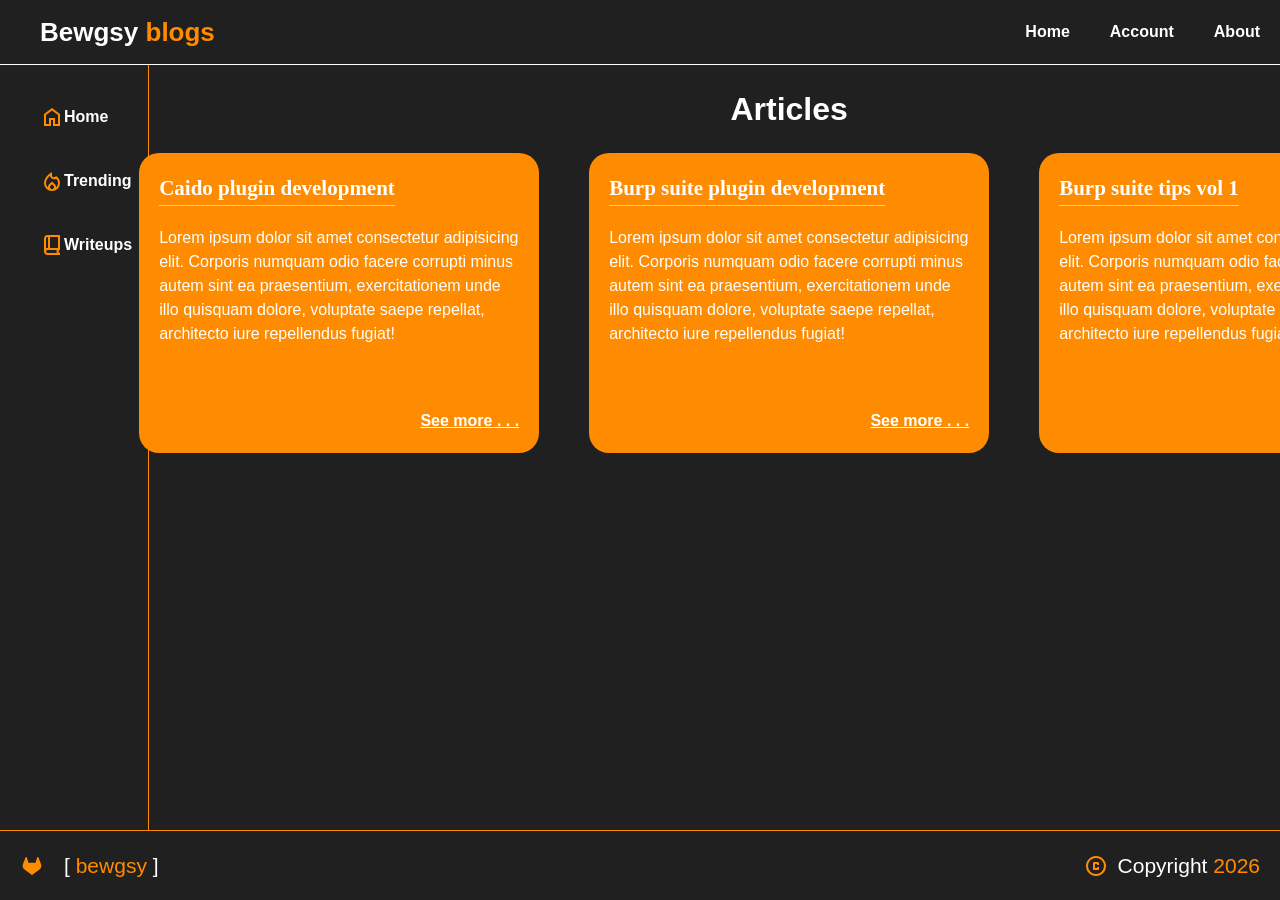
==== index.html @ 7390a30f "First commit development 1" ====
<!DOCTYPE html>
<html lang="en">
<head>
    <meta charset="UTF-8">
    <meta name="viewport" content="width=device-width, initial-scale=1.0">
    <title>Blogs</title>
    <link rel="stylesheet" href="style.css">
</head>
<body>
    <header>
        <ul>
            <div class="header-title">
                <p style="font-size: 26px; font-weight: bolder;">Bewgsy <span class="color-darkorange">blogs</span></p>
            </div>
            <div class="header-links">
                <li>
                    <a href="#">Home</a>
                </li>
                <li>
                    <a href="#">Account</a>
                </li>
                <li>
                    <a href="#">About</a>
                    </li>
                </ul>
            </div>
    </header>
    <main>
        <div class="main-sidebar">
            <ul>
                <li>
                    <a href="#"><img style="color: white;" src="home-orange.svg" alt="">Home</a>
                </li>
                <li>
                    <a href="#"><img src="trending-orange.svg" alt="Hot">Trending</a>
                </li>
                <li>
                    <a href="#"><img src="book-orange.svg" alt="">Writeups</a>
                </li>
            </ul>
             
        </div>
        <div class="main-content">
            <div class="title-header">
                <p style="font-size: 32px; font-weight: bolder;">Articles</p>
            </div>
            <div class="blog-contents">
                <div class="blog-cells">
                    <div class="blog-title-box">
                        <p class="blog-title">Caido plugin development</p>
                    </div>
                    <div class="blog-preview-content">
                        <p class="blogs-text-content">
                        Lorem ipsum dolor sit amet consectetur adipisicing elit. Corporis numquam odio facere corrupti minus autem sint ea praesentium, exercitationem unde illo quisquam dolore, voluptate saepe repellat, architecto iure repellendus fugiat!
                        </p>
                    </div>
                    <div class="blog-footer">
                        <a href="#">See more . . .</a>
                    </div>
                    
                    
                </div>
                <div class="blog-cells">
                     <div class="blog-title-box">
                        <p class="blog-title">Burp suite plugin development</p>
                    </div>
                    <div class="blog-preview-content">
                        <p class="blogs-text-content">
                        Lorem ipsum dolor sit amet consectetur adipisicing elit. Corporis numquam odio facere corrupti minus autem sint ea praesentium, exercitationem unde illo quisquam dolore, voluptate saepe repellat, architecto iure repellendus fugiat!
                        </p>
                    </div>
                    <div class="blog-footer">
                        <a href="#">See more . . .</a>
                    </div>
                     
                </div>
                <div class="blog-cells">
                     <div class="blog-title-box">
                        <p class="blog-title">Burp suite tips vol 1</p>
                    </div>
                    <div class="blog-preview-content">
                        <p class="blogs-text-content">
                        Lorem ipsum dolor sit amet consectetur adipisicing elit. Corporis numquam odio facere corrupti minus autem sint ea praesentium, exercitationem unde illo quisquam dolore, voluptate saepe repellat, architecto iure repellendus fugiat!
                        </p>
                    </div>
                    <div class="blog-footer">
                        <a href="#">See more . . .</a>
                    </div>
                    
                </div>
                
                 
            </div>
        </div>
    </main>
    <footer>
        <div class="footer-container">
            <div class="watermark">
                <img src="git.svg" alt="">
                <p class="bewgsy" style="padding-left: 20px; font-size: 21px;">[ <span class="color-darkorange">bewgsy </span>]</p>
            </div>
            <div class="copyright">
                <img src="copyright.svg" alt="">
                <p style="font-size: 21px;">Copyright <span class="color-darkorange">2026</span></p>
            </div>
             
        </div>
       
    </footer>
    <script src="main.js"></script>
</body>
</html>
---- style.css ----
/*
  Josh's Custom CSS Reset
  https://www.joshwcomeau.com/css/custom-css-reset/
*/

*, *::before, *::after {
  box-sizing: border-box;
}

*:not(dialog) {
  margin: 0;
}

@media (prefers-reduced-motion: no-preference) {
  html {
    interpolate-size: allow-keywords;
  }
}

body {
  line-height: 1.5;
  -webkit-font-smoothing: antialiased;
}

img, picture, video, canvas, svg {
  display: block;
  max-width: 100%;
}

input, button, textarea, select {
  font: inherit;
}

p, h1, h2, h3, h4, h5, h6 {
  overflow-wrap: break-word;
}

p {
  text-wrap: pretty;
}
h1, h2, h3, h4, h5, h6 {
  text-wrap: balance;
}

#root, #__next {
  isolation: isolate;
}

html {
    background-color: rgba(20, 20, 20, 0.945);
    color: white;
    font-family: Verdana, Geneva, Tahoma, sans-serif;

}
body {
    display: flex;
    flex-direction: column;
    height: 100vh;
}

main {
    display:flex;
    flex: 1;
}


.main-sidebar {
    display: flex; 
    width: 200px;
    border-right: 1px solid darkorange;

}

.main-sidebar ul {
    display: flex;
    flex-direction: column;
    align-items: flex-start;
    padding: 20px;

}

.main-sidebar ul li {
    list-style-type: none;
    margin: 20px;
     
}

.main-sidebar ul li a {
    text-decoration: none;
    color: white;
    display: flex;
    flex-direction: row;
    align-items: center;
    justify-content: flex-start;
    margin: 0;
    padding: 0;
}


.main-sidebar ul li a:hover{
    color: rgb(255, 140, 0);
}

.main-content {
    display: flex;
    width: 100%;
    flex-direction: column;
    align-items: center;
    
}

.title-header{
    margin-top: 20px;
}

.blog-contents {
    display: flex;
    margin: 20px;
    gap: 50px;
}


.blog-cells{ 
    display: flex;
    flex-direction: column;
    background-color: darkorange;
    width: 400px;
    height: 300px;
    border-radius: 20px;
}

.blog-title {
    font-family: Georgia, 'Times New Roman', Times, serif;
    font-size: 21px;
    font-weight: bolder;
    border-bottom: 1px solid pink;
}

.blog-title-box {
    display: flex;
    align-items: center;
    justify-content: flex-start;
    padding-left: 20px;
    padding-top: 20px;
}

.blogs-text-content {
    padding: 20px;
    text-wrap: wrap;
}

.blog-preview-content {
    flex: 1;
}

.blog-footer{
    display: flex;
    align-items: center;
    justify-content: flex-end;
    padding-right: 20px;
    padding-bottom: 20px;
}

.blog-footer a {
    color: white;
}

.blog-footer a:hover{
    color: maroon;
}

header ul {
    list-style-type: none;
}


header ul {
    display: flex;
    flex-direction: row;
    align-items: center;
    justify-content: space-between;
    border-bottom: 1px solid white; 
}

.header-title{ 
    display: flex; 
    flex-direction: row;
}

.header-links{
    display: flex;
    flex-direction: row;
}

header ul li a {
    text-decoration: none;
    color: white;
    list-style-type: none;
    display: block;
    padding: 20px;
}

header ul li a:hover{ 
    color: darkorange;
}


.color-darkorange{
    color:darkorange;
}

a {
    font-weight: bolder;
}

footer {
    display:flex;
    align-items: center;
    justify-content: flex-end;
    padding-right: 20px;
    height: 70px;
    border-top: 1px solid darkorange;
}

.footer-container { 
    width: 100%;
    display: flex;
    align-items: center;
    justify-content: space-between;
}

.watermark{
    display: flex;
    align-items: center;
}

.watermark img{
    padding-left: 20px;
}

.copyright{
    display: flex;
    flex-direction: row;
    align-items: center;
}

.copyright img{
    padding-right: 10px;
}
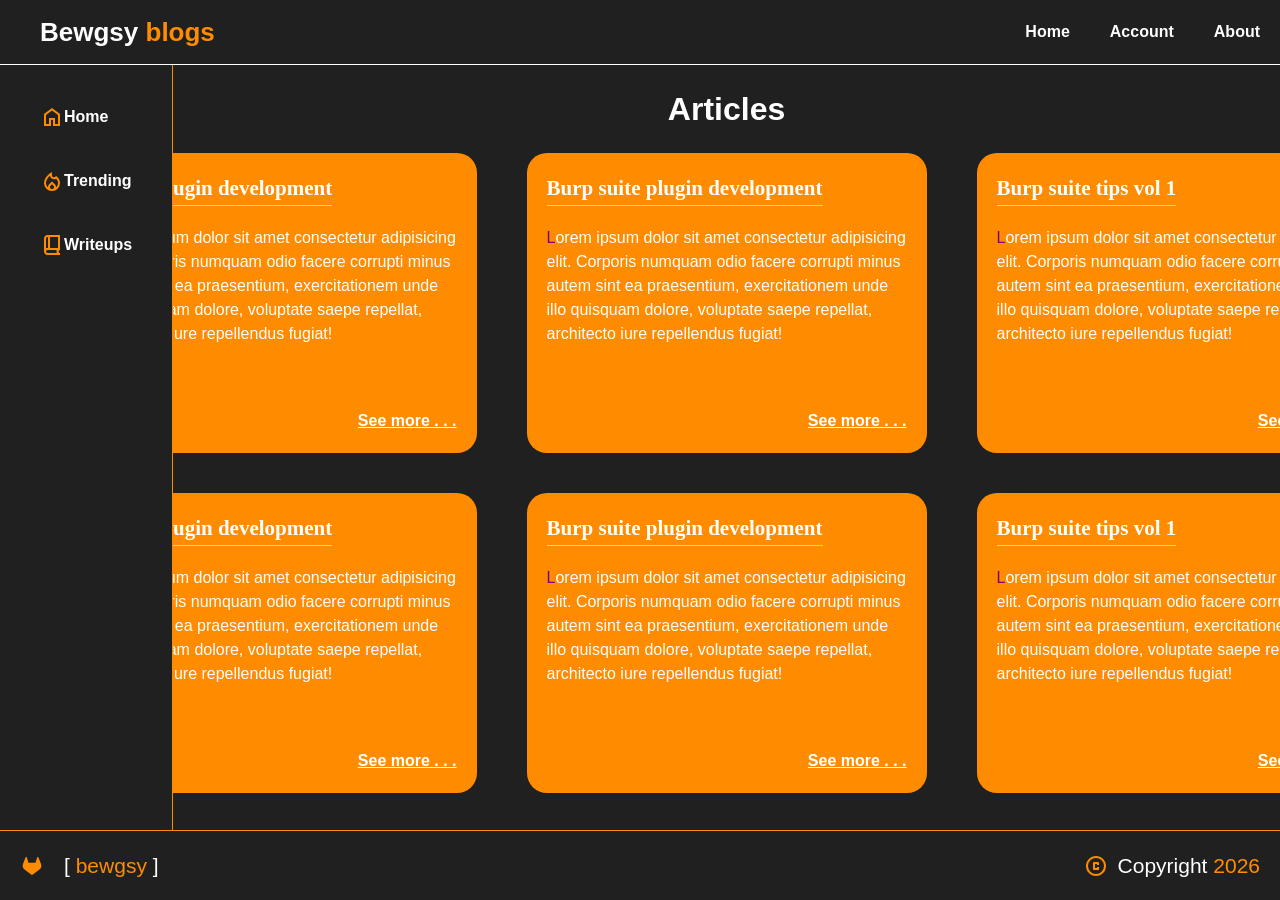
==== commit 14bd5ccc: "- Added overflow: auto; on main so that i can fit articles onto the main and have it nicely scroll" ====
--- a/index.html
+++ b/index.html
@@ -38,7 +38,6 @@
                     <a href="#"><img src="book-orange.svg" alt="">Writeups</a>
                 </li>
             </ul>
-             
         </div>
         <div class="main-content">
             <div class="title-header">
@@ -57,8 +56,6 @@
                     <div class="blog-footer">
                         <a href="#">See more . . .</a>
                     </div>
-                    
-                    
                 </div>
                 <div class="blog-cells">
                      <div class="blog-title-box">
@@ -88,8 +85,92 @@
                     </div>
                     
                 </div>
-                
-                 
+            </div>
+            <div class="blog-contents">
+                <div class="blog-cells">
+                    <div class="blog-title-box">
+                        <p class="blog-title">Caido plugin development</p>
+                    </div>
+                    <div class="blog-preview-content">
+                        <p class="blogs-text-content">
+                        Lorem ipsum dolor sit amet consectetur adipisicing elit. Corporis numquam odio facere corrupti minus autem sint ea praesentium, exercitationem unde illo quisquam dolore, voluptate saepe repellat, architecto iure repellendus fugiat!
+                        </p>
+                    </div>
+                    <div class="blog-footer">
+                        <a href="#">See more . . .</a>
+                    </div>
+                </div>
+                <div class="blog-cells">
+                     <div class="blog-title-box">
+                        <p class="blog-title">Burp suite plugin development</p>
+                    </div>
+                    <div class="blog-preview-content">
+                        <p class="blogs-text-content">
+                        Lorem ipsum dolor sit amet consectetur adipisicing elit. Corporis numquam odio facere corrupti minus autem sint ea praesentium, exercitationem unde illo quisquam dolore, voluptate saepe repellat, architecto iure repellendus fugiat!
+                        </p>
+                    </div>
+                    <div class="blog-footer">
+                        <a href="#">See more . . .</a>
+                    </div>
+                     
+                </div>
+                <div class="blog-cells">
+                     <div class="blog-title-box">
+                        <p class="blog-title">Burp suite tips vol 1</p>
+                    </div>
+                    <div class="blog-preview-content">
+                        <p class="blogs-text-content">
+                        Lorem ipsum dolor sit amet consectetur adipisicing elit. Corporis numquam odio facere corrupti minus autem sint ea praesentium, exercitationem unde illo quisquam dolore, voluptate saepe repellat, architecto iure repellendus fugiat!
+                        </p>
+                    </div>
+                    <div class="blog-footer">
+                        <a href="#">See more . . .</a>
+                    </div>
+                    
+                </div>
+            </div>
+            <div class="blog-contents">
+                <div class="blog-cells">
+                    <div class="blog-title-box">
+                        <p class="blog-title">Caido plugin development</p>
+                    </div>
+                    <div class="blog-preview-content">
+                        <p class="blogs-text-content">
+                        Lorem ipsum dolor sit amet consectetur adipisicing elit. Corporis numquam odio facere corrupti minus autem sint ea praesentium, exercitationem unde illo quisquam dolore, voluptate saepe repellat, architecto iure repellendus fugiat!
+                        </p>
+                    </div>
+                    <div class="blog-footer">
+                        <a href="#">See more . . .</a>
+                    </div>
+                </div>
+                <div class="blog-cells">
+                     <div class="blog-title-box">
+                        <p class="blog-title">Burp suite plugin development</p>
+                    </div>
+                    <div class="blog-preview-content">
+                        <p class="blogs-text-content">
+                        Lorem ipsum dolor sit amet consectetur adipisicing elit. Corporis numquam odio facere corrupti minus autem sint ea praesentium, exercitationem unde illo quisquam dolore, voluptate saepe repellat, architecto iure repellendus fugiat!
+                        </p>
+                    </div>
+                    <div class="blog-footer">
+                        <a href="#">See more . . .</a>
+                    </div>
+                     
+                </div>
+                <div class="blog-cells">
+                     <div class="blog-title-box">
+                        <p class="blog-title">Burp suite tips vol 1</p>
+                    </div>
+                    <div class="blog-preview-content">
+                        <p class="blogs-text-content">
+                        Lorem ipsum dolor sit amet consectetur adipisicing elit. Corporis numquam odio facere corrupti minus autem sint ea praesentium, exercitationem unde illo quisquam dolore, voluptate saepe repellat, architecto iure repellendus fugiat!
+                        </p>
+                    </div>
+                    <div class="blog-footer">
+                        <a href="#">See more . . .</a>
+                    </div>
+                    
+                </div>
             </div>
         </div>
     </main>
@@ -109,4 +190,4 @@
     </footer>
     <script src="main.js"></script>
 </body>
-</html>+</html>
--- a/style.css
+++ b/style.css
@@ -46,6 +46,11 @@
   isolation: isolate;
 }
 
+::selection {
+    background-color: darkorange;
+}
+
+
 html {
     background-color: rgba(20, 20, 20, 0.945);
     color: white;
@@ -61,6 +66,8 @@
 main {
     display:flex;
     flex: 1;
+    overflow: auto;
+  
 }
 
 
@@ -106,7 +113,7 @@
     width: 100%;
     flex-direction: column;
     align-items: center;
-    
+    overflow-x: auto;
 }
 
 .title-header{
@@ -153,6 +160,11 @@
     flex: 1;
 }
 
+.blog-preview-content p::first-letter {
+    color: purple;
+    font-size: bold;
+}
+
 .blog-footer{
     display: flex;
     align-items: center;
@@ -238,6 +250,12 @@
     padding-left: 20px;
 }
 
+.watermark span:hover{
+    color: rgba(255, 140, 0, 0.856);
+    padding: 2px;
+    cursor: pointer;
+}
+
 .copyright{
     display: flex;
     flex-direction: row;
@@ -246,4 +264,4 @@
 
 .copyright img{
     padding-right: 10px;
-}+}
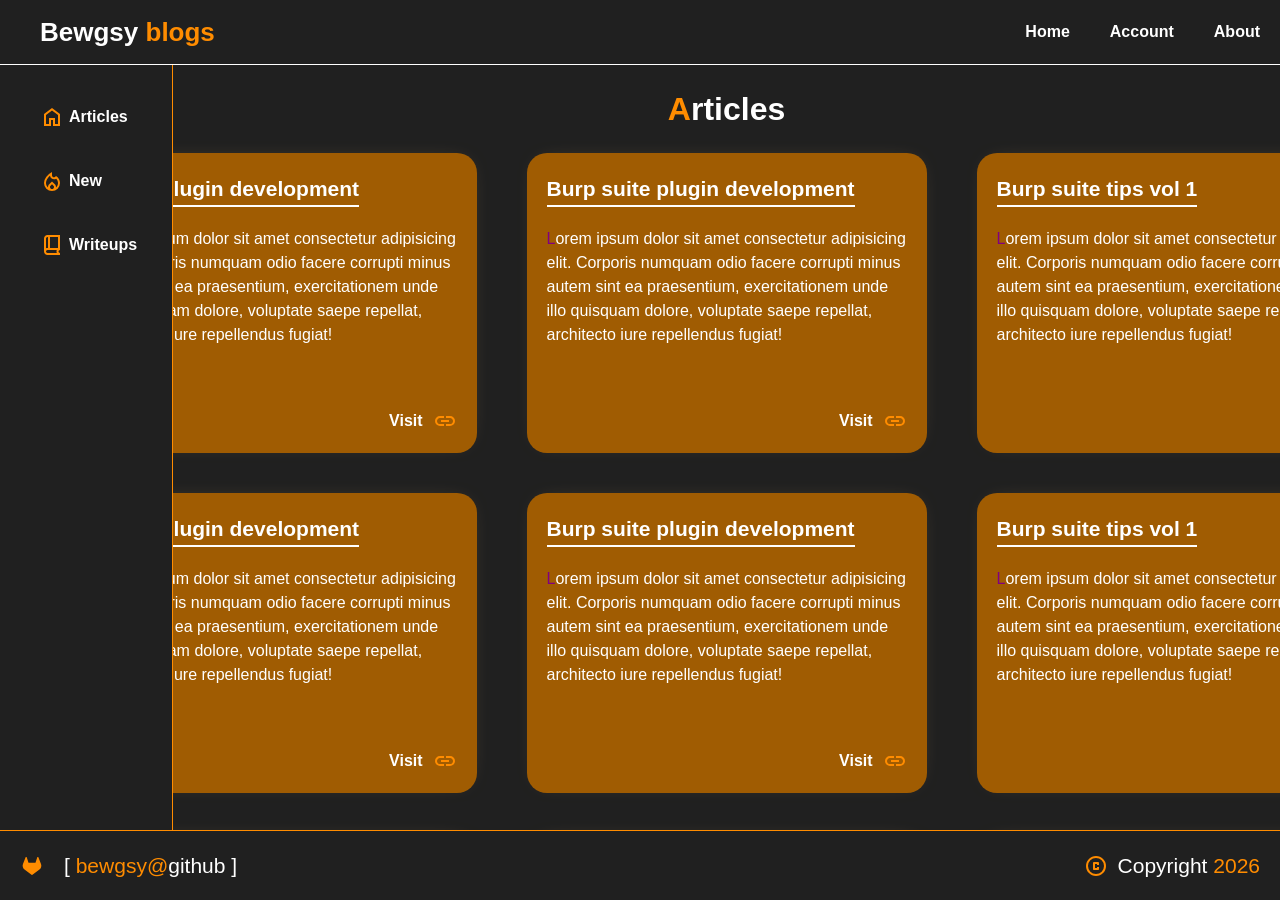
==== commit 6cad1eca: "Added images folder and made modifications Added link.svg for better UI viewing when looking at a bl" ====
--- a/index.html
+++ b/index.html
@@ -29,13 +29,13 @@
         <div class="main-sidebar">
             <ul>
                 <li>
-                    <a href="#"><img style="color: white;" src="home-orange.svg" alt="">Home</a>
+                    <a href="#"><img style="color: white;" src="images/home-orange.svg" alt="">Articles</a>
                 </li>
                 <li>
-                    <a href="#"><img src="trending-orange.svg" alt="Hot">Trending</a>
+                    <a href="#"><img src="images/trending-orange.svg" alt="Hot">New</a>
                 </li>
                 <li>
-                    <a href="#"><img src="book-orange.svg" alt="">Writeups</a>
+                    <a href="#"><img src="images/book-orange.svg" alt="">Writeups</a>
                 </li>
             </ul>
         </div>
@@ -54,7 +54,7 @@
                         </p>
                     </div>
                     <div class="blog-footer">
-                        <a href="#">See more . . .</a>
+                        <a href="https://www.evil.com">Visit<img src="images/link.svg" alt=""></a>
                     </div>
                 </div>
                 <div class="blog-cells">
@@ -67,7 +67,7 @@
                         </p>
                     </div>
                     <div class="blog-footer">
-                        <a href="#">See more . . .</a>
+                        <a href="https://www.evil.com">Visit<img src="images/link.svg" alt=""></a>
                     </div>
                      
                 </div>
@@ -81,7 +81,7 @@
                         </p>
                     </div>
                     <div class="blog-footer">
-                        <a href="#">See more . . .</a>
+                        <a href="https://www.evil.com">Visit<img src="images/link.svg" alt=""></a>
                     </div>
                     
                 </div>
@@ -97,7 +97,7 @@
                         </p>
                     </div>
                     <div class="blog-footer">
-                        <a href="#">See more . . .</a>
+                        <a href="https://www.evil.com">Visit<img src="images/link.svg" alt=""></a>
                     </div>
                 </div>
                 <div class="blog-cells">
@@ -110,7 +110,7 @@
                         </p>
                     </div>
                     <div class="blog-footer">
-                        <a href="#">See more . . .</a>
+                        <a href="https://www.evil.com">Visit<img src="images/link.svg" alt=""></a>
                     </div>
                      
                 </div>
@@ -124,7 +124,7 @@
                         </p>
                     </div>
                     <div class="blog-footer">
-                        <a href="#">See more . . .</a>
+                        <a href="https://www.evil.com">Visit<img src="images/link.svg" alt=""></a>
                     </div>
                     
                 </div>
@@ -140,7 +140,7 @@
                         </p>
                     </div>
                     <div class="blog-footer">
-                        <a href="#">See more . . .</a>
+                        <a href="https://www.evil.com">Visit<img src="images/link.svg" alt=""></a>
                     </div>
                 </div>
                 <div class="blog-cells">
@@ -153,7 +153,7 @@
                         </p>
                     </div>
                     <div class="blog-footer">
-                        <a href="#">See more . . .</a>
+                        <a href="https://www.evil.com">Visit<img src="images/link.svg" alt=""></a>
                     </div>
                      
                 </div>
@@ -167,7 +167,7 @@
                         </p>
                     </div>
                     <div class="blog-footer">
-                        <a href="#">See more . . .</a>
+                        <a href="https://www.evil.com">Visit<img src="images/link.svg" alt=""></a>
                     </div>
                     
                 </div>
@@ -177,11 +177,11 @@
     <footer>
         <div class="footer-container">
             <div class="watermark">
-                <img src="git.svg" alt="">
-                <p class="bewgsy" style="padding-left: 20px; font-size: 21px;">[ <span class="color-darkorange">bewgsy </span>]</p>
+                <img src="images/git.svg" alt="">
+                <p class="bewgsy" style="padding-left: 20px; font-size: 21px;">[ <span class="color-darkorange">bewgsy@<span style="color: white;">github</span> </span>]</p>
             </div>
             <div class="copyright">
-                <img src="copyright.svg" alt="">
+                <img src="images/copyright.svg" alt="">
                 <p style="font-size: 21px;">Copyright <span class="color-darkorange">2026</span></p>
             </div>
              
--- a/style.css
+++ b/style.css
@@ -103,6 +103,9 @@
     padding: 0;
 }
 
+.main-sidebar ul li a img { 
+    padding-right: 5px;
+}
 
 .main-sidebar ul li a:hover{
     color: rgb(255, 140, 0);
@@ -120,6 +123,10 @@
     margin-top: 20px;
 }
 
+.title-header > p::first-letter{
+    color: darkorange;
+}
+
 .blog-contents {
     display: flex;
     margin: 20px;
@@ -130,17 +137,18 @@
 .blog-cells{ 
     display: flex;
     flex-direction: column;
-    background-color: darkorange;
+    background-color: rgb(160, 92, 2);
     width: 400px;
     height: 300px;
     border-radius: 20px;
+    box-shadow: 1px -1px 23px -17px #A88C59;
 }
 
 .blog-title {
-    font-family: Georgia, 'Times New Roman', Times, serif;
+    font-family: 'Segoe UI', Tahoma, Geneva, Verdana, sans-serif;
     font-size: 21px;
     font-weight: bolder;
-    border-bottom: 1px solid pink;
+    border-bottom: 2px solid white;
 }
 
 .blog-title-box {
@@ -175,6 +183,9 @@
 
 .blog-footer a {
     color: white;
+    text-decoration: none;
+    display: flex;
+    gap: 10px;
 }
 
 .blog-footer a:hover{
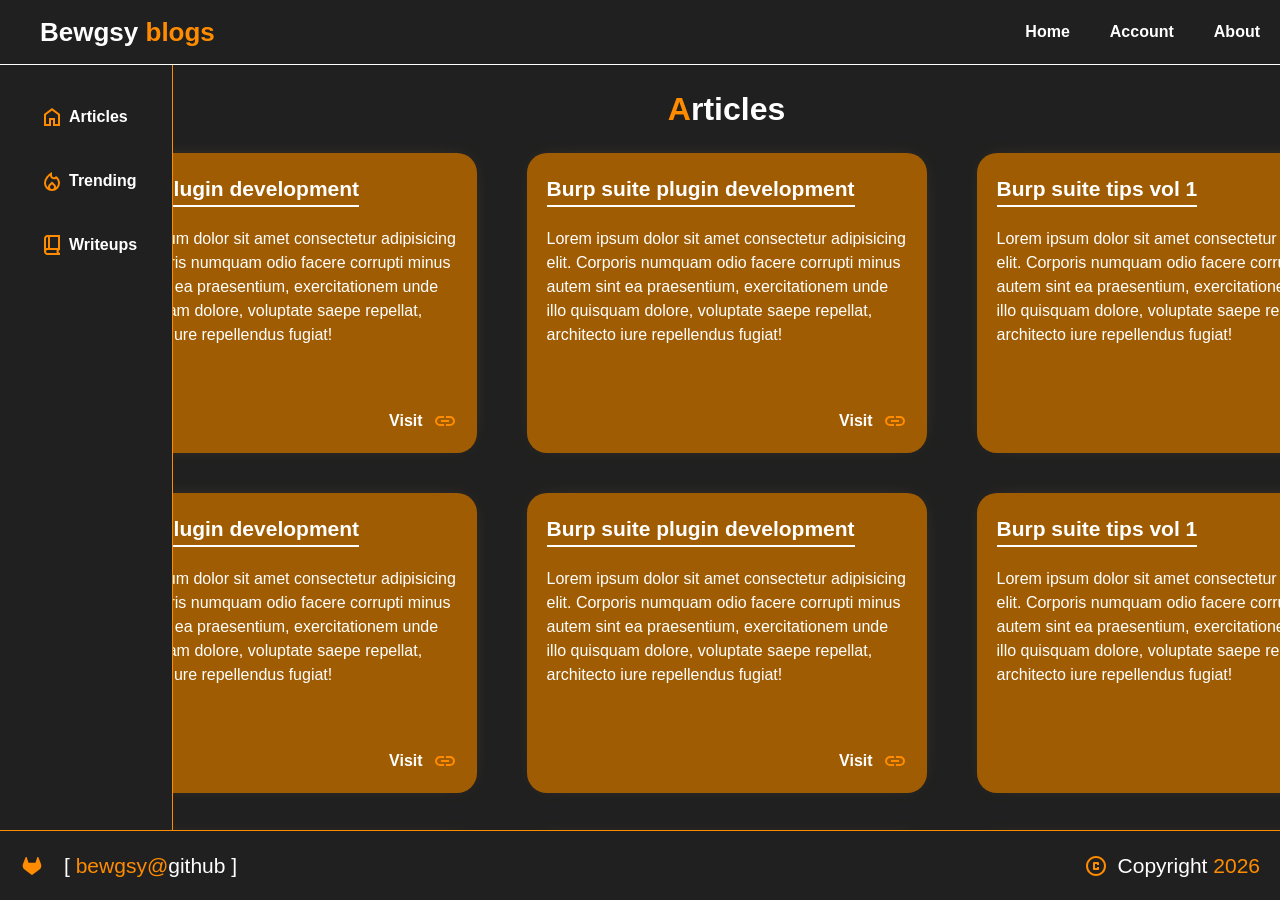
==== commit 7ef4375f: "Changed new to trending on sidebar href" ====
--- a/index.html
+++ b/index.html
@@ -32,7 +32,7 @@
                     <a href="#"><img style="color: white;" src="images/home-orange.svg" alt="">Articles</a>
                 </li>
                 <li>
-                    <a href="#"><img src="images/trending-orange.svg" alt="Hot">New</a>
+                    <a href="#"><img src="images/trending-orange.svg" alt="Hot">Trending</a>
                 </li>
                 <li>
                     <a href="#"><img src="images/book-orange.svg" alt="">Writeups</a>
--- a/style.css
+++ b/style.css
@@ -169,7 +169,6 @@
 }
 
 .blog-preview-content p::first-letter {
-    color: purple;
     font-size: bold;
 }
 
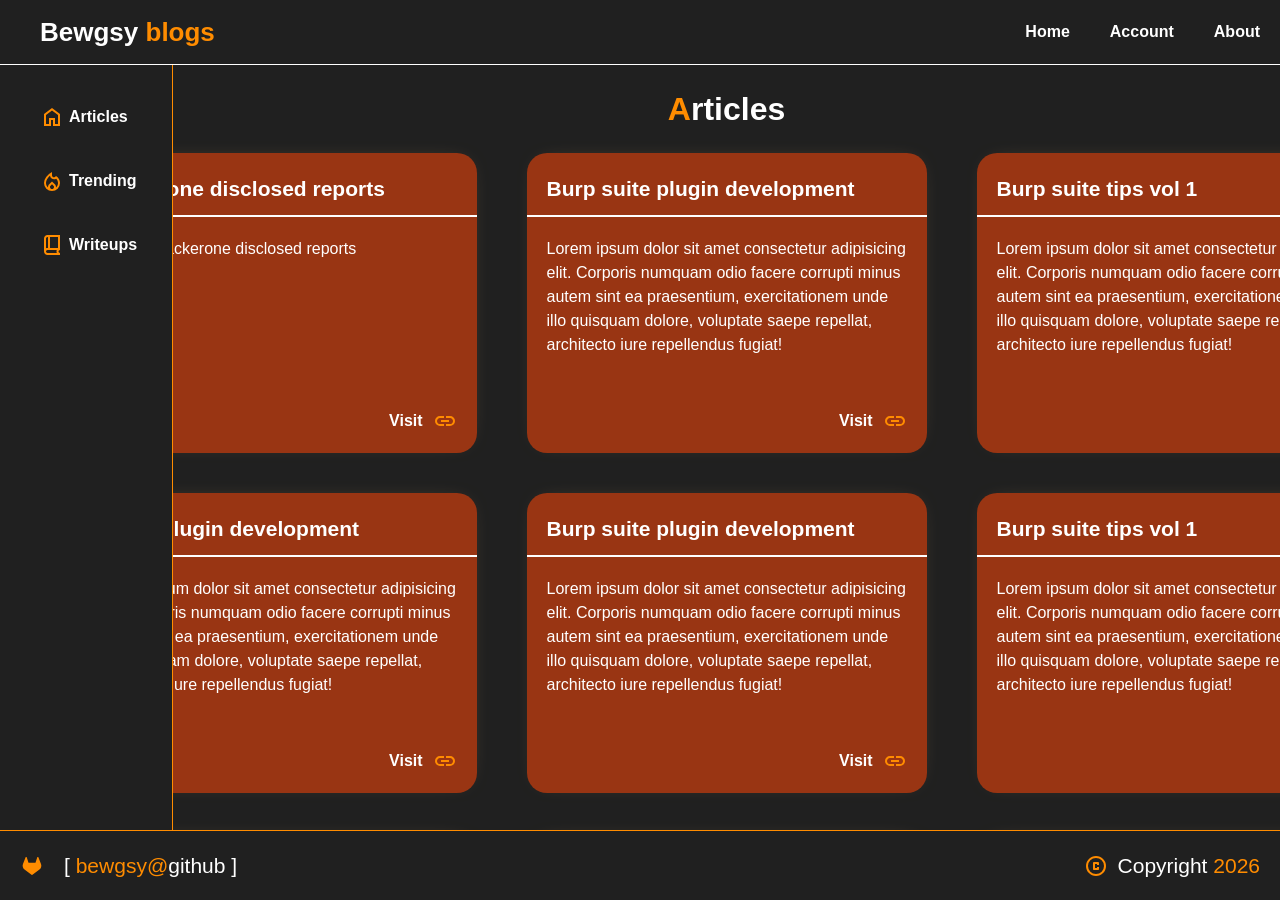
==== commit 7b24a9c6: "Modified blog-cells to have a nicer coolor added border-bottom to title-box instead of setting under" ====
--- a/index.html
+++ b/index.html
@@ -46,15 +46,15 @@
             <div class="blog-contents">
                 <div class="blog-cells">
                     <div class="blog-title-box">
-                        <p class="blog-title">Caido plugin development</p>
+                        <p class="blog-title">Hackerone disclosed reports</p>
                     </div>
                     <div class="blog-preview-content">
                         <p class="blogs-text-content">
-                        Lorem ipsum dolor sit amet consectetur adipisicing elit. Corporis numquam odio facere corrupti minus autem sint ea praesentium, exercitationem unde illo quisquam dolore, voluptate saepe repellat, architecto iure repellendus fugiat!
+                        Links to hackerone disclosed reports
                         </p>
                     </div>
                     <div class="blog-footer">
-                        <a href="https://www.evil.com">Visit<img src="images/link.svg" alt=""></a>
+                        <a href="https://hackerone.com/hacktivity/overview?queryString=disclosed%3Atrue&sortField=latest_disclosable_activity_at&sortDirection=DESC&pageIndex=0">Visit<img src="images/link.svg" alt=""></a>
                     </div>
                 </div>
                 <div class="blog-cells">
--- a/style.css
+++ b/style.css
@@ -137,7 +137,7 @@
 .blog-cells{ 
     display: flex;
     flex-direction: column;
-    background-color: rgb(160, 92, 2);
+    background-color: rgba(184, 58, 16, 0.795);
     width: 400px;
     height: 300px;
     border-radius: 20px;
@@ -148,7 +148,7 @@
     font-family: 'Segoe UI', Tahoma, Geneva, Verdana, sans-serif;
     font-size: 21px;
     font-weight: bolder;
-    border-bottom: 2px solid white;
+    
 }
 
 .blog-title-box {
@@ -157,6 +157,8 @@
     justify-content: flex-start;
     padding-left: 20px;
     padding-top: 20px;
+    padding-bottom: 10px;
+    border-bottom: 2px solid white;
 }
 
 .blogs-text-content {
@@ -188,7 +190,7 @@
 }
 
 .blog-footer a:hover{
-    color: maroon;
+    opacity: 0.7;
 }
 
 header ul {
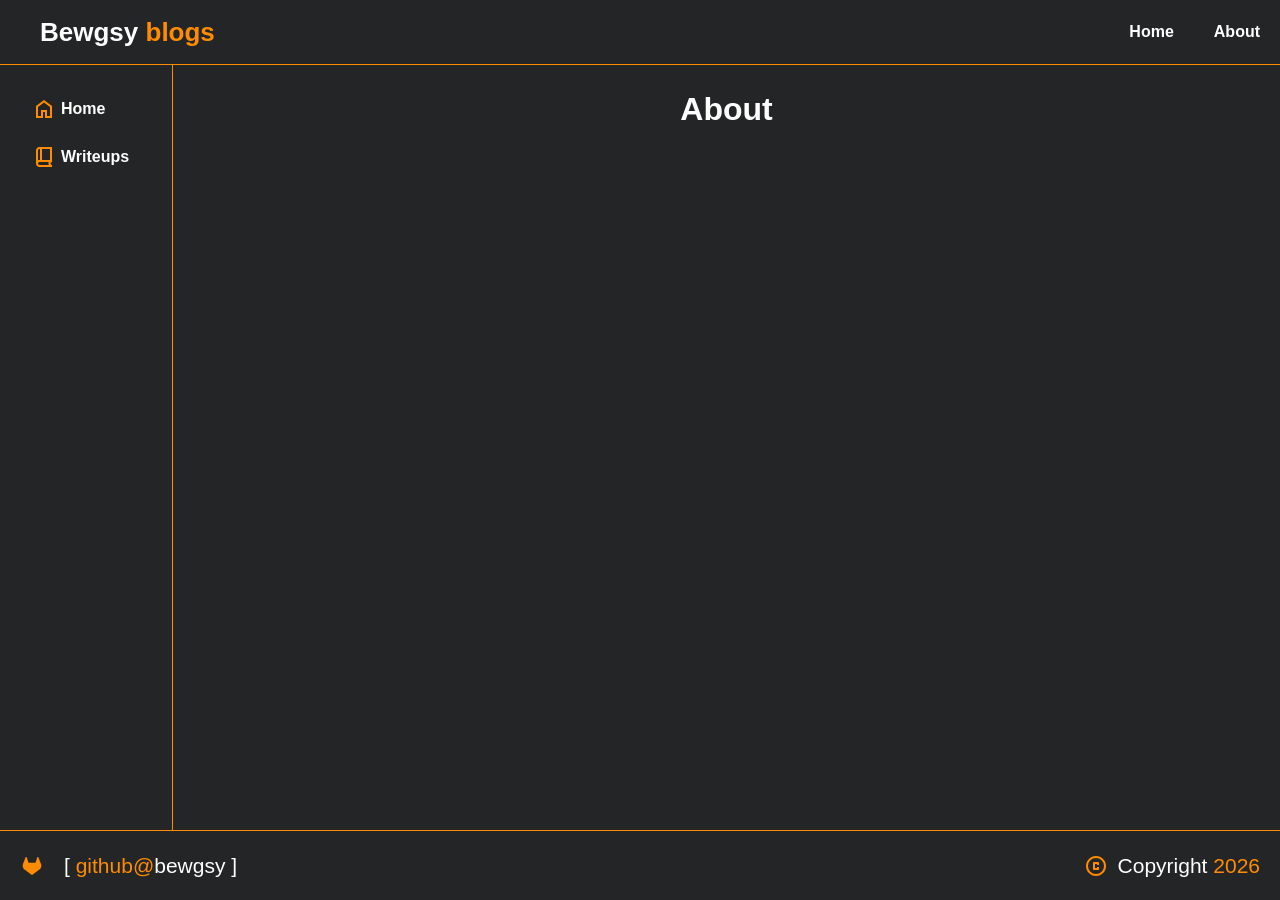
==== commit 293d5e31: "Removed trending href no longer needed" ====
--- a/index.html
+++ b/index.html
@@ -17,9 +17,6 @@
                     <a href="#">Home</a>
                 </li>
                 <li>
-                    <a href="#">Account</a>
-                </li>
-                <li>
                     <a href="#">About</a>
                     </li>
                 </ul>
@@ -29,156 +26,25 @@
         <div class="main-sidebar">
             <ul>
                 <li>
-                    <a href="#"><img style="color: white;" src="images/home-orange.svg" alt="">Articles</a>
+                    <a href="index.html"><img style="color: white;" src="images/home-orange.svg" alt="">Home</a>
                 </li>
                 <li>
-                    <a href="#"><img src="images/trending-orange.svg" alt="Hot">Trending</a>
-                </li>
-                <li>
-                    <a href="#"><img src="images/book-orange.svg" alt="">Writeups</a>
+                    <a href="writeups.html"><img src="images/book-orange.svg" alt="">Writeups</a>
                 </li>
             </ul>
         </div>
         <div class="main-content">
             <div class="title-header">
-                <p style="font-size: 32px; font-weight: bolder;">Articles</p>
+                <p style="font-size: 32px; font-weight: bolder;">About</p>
             </div>
-            <div class="blog-contents">
-                <div class="blog-cells">
-                    <div class="blog-title-box">
-                        <p class="blog-title">Hackerone disclosed reports</p>
-                    </div>
-                    <div class="blog-preview-content">
-                        <p class="blogs-text-content">
-                        Links to hackerone disclosed reports
-                        </p>
-                    </div>
-                    <div class="blog-footer">
-                        <a href="https://hackerone.com/hacktivity/overview?queryString=disclosed%3Atrue&sortField=latest_disclosable_activity_at&sortDirection=DESC&pageIndex=0">Visit<img src="images/link.svg" alt=""></a>
-                    </div>
-                </div>
-                <div class="blog-cells">
-                     <div class="blog-title-box">
-                        <p class="blog-title">Burp suite plugin development</p>
-                    </div>
-                    <div class="blog-preview-content">
-                        <p class="blogs-text-content">
-                        Lorem ipsum dolor sit amet consectetur adipisicing elit. Corporis numquam odio facere corrupti minus autem sint ea praesentium, exercitationem unde illo quisquam dolore, voluptate saepe repellat, architecto iure repellendus fugiat!
-                        </p>
-                    </div>
-                    <div class="blog-footer">
-                        <a href="https://www.evil.com">Visit<img src="images/link.svg" alt=""></a>
-                    </div>
-                     
-                </div>
-                <div class="blog-cells">
-                     <div class="blog-title-box">
-                        <p class="blog-title">Burp suite tips vol 1</p>
-                    </div>
-                    <div class="blog-preview-content">
-                        <p class="blogs-text-content">
-                        Lorem ipsum dolor sit amet consectetur adipisicing elit. Corporis numquam odio facere corrupti minus autem sint ea praesentium, exercitationem unde illo quisquam dolore, voluptate saepe repellat, architecto iure repellendus fugiat!
-                        </p>
-                    </div>
-                    <div class="blog-footer">
-                        <a href="https://www.evil.com">Visit<img src="images/link.svg" alt=""></a>
-                    </div>
-                    
-                </div>
-            </div>
-            <div class="blog-contents">
-                <div class="blog-cells">
-                    <div class="blog-title-box">
-                        <p class="blog-title">Caido plugin development</p>
-                    </div>
-                    <div class="blog-preview-content">
-                        <p class="blogs-text-content">
-                        Lorem ipsum dolor sit amet consectetur adipisicing elit. Corporis numquam odio facere corrupti minus autem sint ea praesentium, exercitationem unde illo quisquam dolore, voluptate saepe repellat, architecto iure repellendus fugiat!
-                        </p>
-                    </div>
-                    <div class="blog-footer">
-                        <a href="https://www.evil.com">Visit<img src="images/link.svg" alt=""></a>
-                    </div>
-                </div>
-                <div class="blog-cells">
-                     <div class="blog-title-box">
-                        <p class="blog-title">Burp suite plugin development</p>
-                    </div>
-                    <div class="blog-preview-content">
-                        <p class="blogs-text-content">
-                        Lorem ipsum dolor sit amet consectetur adipisicing elit. Corporis numquam odio facere corrupti minus autem sint ea praesentium, exercitationem unde illo quisquam dolore, voluptate saepe repellat, architecto iure repellendus fugiat!
-                        </p>
-                    </div>
-                    <div class="blog-footer">
-                        <a href="https://www.evil.com">Visit<img src="images/link.svg" alt=""></a>
-                    </div>
-                     
-                </div>
-                <div class="blog-cells">
-                     <div class="blog-title-box">
-                        <p class="blog-title">Burp suite tips vol 1</p>
-                    </div>
-                    <div class="blog-preview-content">
-                        <p class="blogs-text-content">
-                        Lorem ipsum dolor sit amet consectetur adipisicing elit. Corporis numquam odio facere corrupti minus autem sint ea praesentium, exercitationem unde illo quisquam dolore, voluptate saepe repellat, architecto iure repellendus fugiat!
-                        </p>
-                    </div>
-                    <div class="blog-footer">
-                        <a href="https://www.evil.com">Visit<img src="images/link.svg" alt=""></a>
-                    </div>
-                    
-                </div>
-            </div>
-            <div class="blog-contents">
-                <div class="blog-cells">
-                    <div class="blog-title-box">
-                        <p class="blog-title">Caido plugin development</p>
-                    </div>
-                    <div class="blog-preview-content">
-                        <p class="blogs-text-content">
-                        Lorem ipsum dolor sit amet consectetur adipisicing elit. Corporis numquam odio facere corrupti minus autem sint ea praesentium, exercitationem unde illo quisquam dolore, voluptate saepe repellat, architecto iure repellendus fugiat!
-                        </p>
-                    </div>
-                    <div class="blog-footer">
-                        <a href="https://www.evil.com">Visit<img src="images/link.svg" alt=""></a>
-                    </div>
-                </div>
-                <div class="blog-cells">
-                     <div class="blog-title-box">
-                        <p class="blog-title">Burp suite plugin development</p>
-                    </div>
-                    <div class="blog-preview-content">
-                        <p class="blogs-text-content">
-                        Lorem ipsum dolor sit amet consectetur adipisicing elit. Corporis numquam odio facere corrupti minus autem sint ea praesentium, exercitationem unde illo quisquam dolore, voluptate saepe repellat, architecto iure repellendus fugiat!
-                        </p>
-                    </div>
-                    <div class="blog-footer">
-                        <a href="https://www.evil.com">Visit<img src="images/link.svg" alt=""></a>
-                    </div>
-                     
-                </div>
-                <div class="blog-cells">
-                     <div class="blog-title-box">
-                        <p class="blog-title">Burp suite tips vol 1</p>
-                    </div>
-                    <div class="blog-preview-content">
-                        <p class="blogs-text-content">
-                        Lorem ipsum dolor sit amet consectetur adipisicing elit. Corporis numquam odio facere corrupti minus autem sint ea praesentium, exercitationem unde illo quisquam dolore, voluptate saepe repellat, architecto iure repellendus fugiat!
-                        </p>
-                    </div>
-                    <div class="blog-footer">
-                        <a href="https://www.evil.com">Visit<img src="images/link.svg" alt=""></a>
-                    </div>
-                    
-                </div>
-            </div>
+
         </div>
     </main>
     <footer>
         <div class="footer-container">
             <div class="watermark">
                 <img src="images/git.svg" alt="">
-                <p class="bewgsy" style="padding-left: 20px; font-size: 21px;">[ <span class="color-darkorange">bewgsy@<span style="color: white;">github</span> </span>]</p>
+                <p class="bewgsy" style="padding-left: 20px; font-size: 21px;">[ <span class="color-darkorange">github@<span style="color: white;">bewgsy</span> </span>]</p>
             </div>
             <div class="copyright">
                 <img src="images/copyright.svg" alt="">
--- a/style.css
+++ b/style.css
@@ -17,6 +17,7 @@
   }
 }
 
+
 body {
   line-height: 1.5;
   -webkit-font-smoothing: antialiased;
@@ -51,8 +52,19 @@
 }
 
 
+/* End of resets above */
+:root {
+    --clr-white: #FAFAFA;
+    --clr-blaze-orange: #FF6201;
+    --clr-black: #242526; 
+    --clr-carbon-black: #191919;
+    --clr-tomato: #FE5E41;
+}
+
+
 html {
-    background-color: rgba(20, 20, 20, 0.945);
+    background-color: var(--clr-black);
+    /* background-color: rgba(20, 20, 20, 0.945); */
     color: white;
     font-family: Verdana, Geneva, Tahoma, sans-serif;
 
@@ -88,7 +100,7 @@
 
 .main-sidebar ul li {
     list-style-type: none;
-    margin: 20px;
+    margin: 12px;
      
 }
 
@@ -123,75 +135,6 @@
     margin-top: 20px;
 }
 
-.title-header > p::first-letter{
-    color: darkorange;
-}
-
-.blog-contents {
-    display: flex;
-    margin: 20px;
-    gap: 50px;
-}
-
-
-.blog-cells{ 
-    display: flex;
-    flex-direction: column;
-    background-color: rgba(184, 58, 16, 0.795);
-    width: 400px;
-    height: 300px;
-    border-radius: 20px;
-    box-shadow: 1px -1px 23px -17px #A88C59;
-}
-
-.blog-title {
-    font-family: 'Segoe UI', Tahoma, Geneva, Verdana, sans-serif;
-    font-size: 21px;
-    font-weight: bolder;
-    
-}
-
-.blog-title-box {
-    display: flex;
-    align-items: center;
-    justify-content: flex-start;
-    padding-left: 20px;
-    padding-top: 20px;
-    padding-bottom: 10px;
-    border-bottom: 2px solid white;
-}
-
-.blogs-text-content {
-    padding: 20px;
-    text-wrap: wrap;
-}
-
-.blog-preview-content {
-    flex: 1;
-}
-
-.blog-preview-content p::first-letter {
-    font-size: bold;
-}
-
-.blog-footer{
-    display: flex;
-    align-items: center;
-    justify-content: flex-end;
-    padding-right: 20px;
-    padding-bottom: 20px;
-}
-
-.blog-footer a {
-    color: white;
-    text-decoration: none;
-    display: flex;
-    gap: 10px;
-}
-
-.blog-footer a:hover{
-    opacity: 0.7;
-}
 
 header ul {
     list-style-type: none;
@@ -203,7 +146,7 @@
     flex-direction: row;
     align-items: center;
     justify-content: space-between;
-    border-bottom: 1px solid white; 
+    border-bottom: 1px solid darkorange; 
 }
 
 .header-title{ 
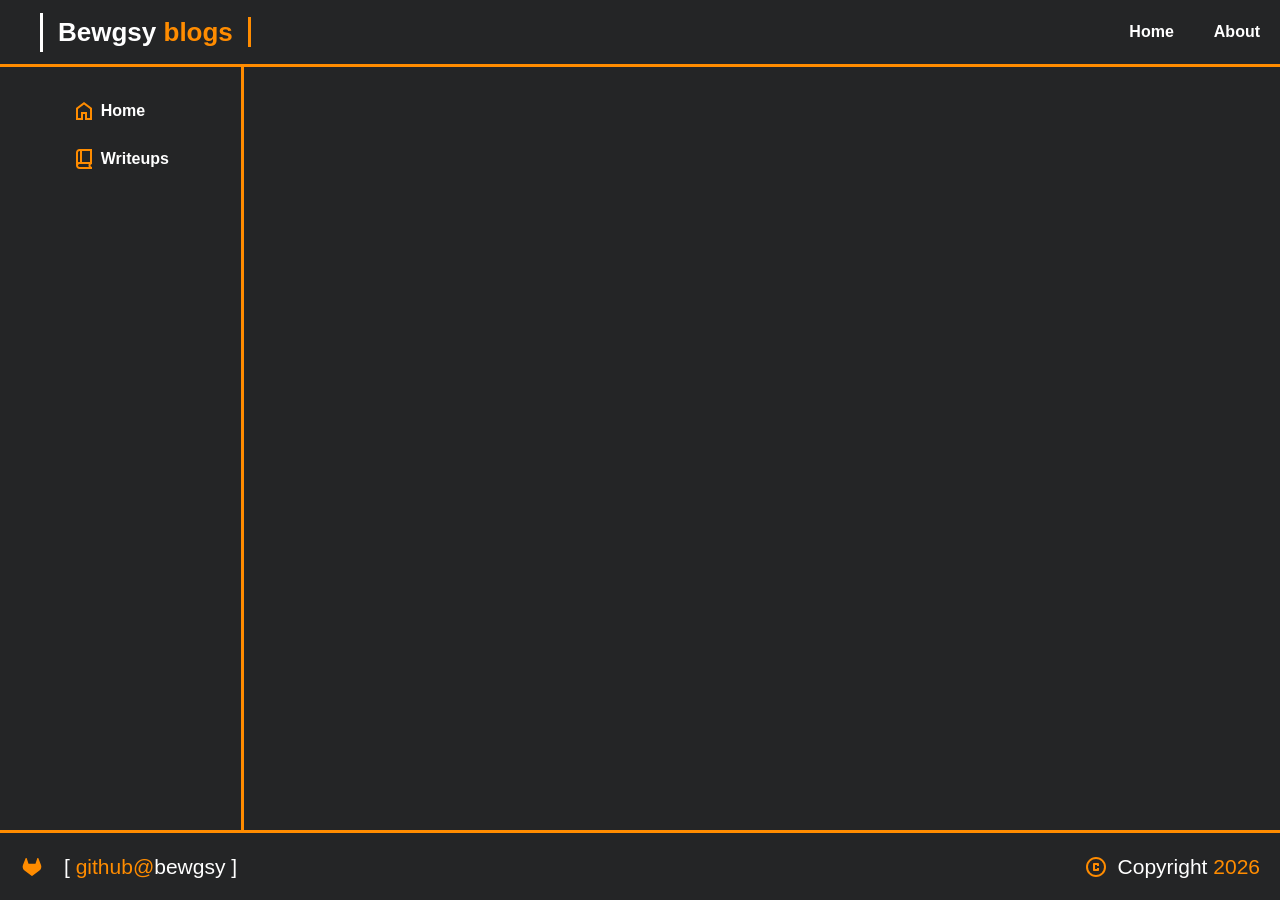
==== commit 06469f2d: "Added a clock" ====
--- a/index.html
+++ b/index.html
@@ -4,7 +4,7 @@
     <meta charset="UTF-8">
     <meta name="viewport" content="width=device-width, initial-scale=1.0">
     <title>Blogs</title>
-    <link rel="stylesheet" href="style.css">
+    <link rel="stylesheet" href="css/style.css">
 </head>
 <body>
     <header>
@@ -35,7 +35,7 @@
         </div>
         <div class="main-content">
             <div class="title-header">
-                <p style="font-size: 32px; font-weight: bolder;">About</p>
+                <p style="color: darkorange; font-weight: bold; font-size: 150px;" class="clock"></p>
             </div>
 
         </div>
@@ -50,10 +50,8 @@
                 <img src="images/copyright.svg" alt="">
                 <p style="font-size: 21px;">Copyright <span class="color-darkorange">2026</span></p>
             </div>
-             
         </div>
-       
     </footer>
-    <script src="main.js"></script>
+    <script src="javascript/main.js"></script>
 </body>
 </html>
--- a/css/style.css
+++ b/css/style.css
@@ -0,0 +1,238 @@
+/*
+  Josh's Custom CSS Reset
+  https://www.joshwcomeau.com/css/custom-css-reset/
+*/
+
+*, *::before, *::after {
+  box-sizing: border-box;
+}
+
+*:not(dialog) {
+  margin: 0;
+}
+
+@media (prefers-reduced-motion: no-preference) {
+  html {
+    interpolate-size: allow-keywords;
+  }
+}
+
+
+body {
+  line-height: 1.5;
+  -webkit-font-smoothing: antialiased;
+}
+
+img, picture, video, canvas, svg {
+  display: block;
+  max-width: 100%;
+}
+
+input, button, textarea, select {
+  font: inherit;
+}
+
+p, h1, h2, h3, h4, h5, h6 {
+  overflow-wrap: break-word;
+}
+
+p {
+  text-wrap: pretty;
+}
+h1, h2, h3, h4, h5, h6 {
+  text-wrap: balance;
+}
+
+#root, #__next {
+  isolation: isolate;
+}
+
+::selection {
+    background-color: darkorange;
+}
+
+
+/* End of resets above */
+:root {
+    --clr-white: #FAFAFA;
+    --clr-blaze-orange: #FF6201;
+    --clr-black: #242526; 
+    --clr-carbon-black: #191919;
+    --clr-tomato: #FE5E41;
+}
+
+
+html {
+    background-color: var(--clr-black);
+    /* background-color: rgba(20, 20, 20, 0.945); */
+    color: white;
+    font-family: Verdana, Geneva, Tahoma, sans-serif;
+
+}
+body {
+    display: flex;
+    flex-direction: column;
+    height: 100vh;
+}
+
+main {
+    display:flex;
+    flex: 1;
+    overflow: auto;
+  
+}
+
+
+.main-sidebar {
+    display: flex; 
+    width: 300px;
+    border-right: 3px solid darkorange;
+    justify-content: center;
+
+}
+
+.main-sidebar ul {
+    display: flex;
+    flex-direction: column;
+    align-items: flex-start;
+    padding: 20px;
+
+}
+
+.main-sidebar ul li {
+    list-style-type: none;
+    margin: 12px;
+     
+}
+
+.main-sidebar ul li a {
+    text-decoration: none;
+    color: white;
+    display: flex;
+    flex-direction: row;
+    align-items: center;
+    justify-content: flex-start;
+    margin: 0;
+    padding: 0;
+}
+
+.main-sidebar ul li a img { 
+    padding-right: 5px;
+}
+
+.main-sidebar ul li a:hover{
+    color: rgb(255, 140, 0);
+}
+
+.main-content {
+    display: flex;
+    width: 100%;
+    flex-direction: column;
+    align-items: center;
+    overflow-x: auto;
+}
+
+.title-header{
+    height: 100%;
+    margin-top: 20px;
+    display: flex;
+    align-items: center;
+    justify-content: center;
+    flex-direction: row;
+}
+
+
+header ul {
+    list-style-type: none;
+}
+
+
+header ul {
+    display: flex;
+    flex-direction: row;
+    align-items: center;
+    justify-content: space-between;
+    border-bottom: 3px solid darkorange; 
+}
+
+.header-title{ 
+    display: flex; 
+    flex-direction: row;
+}
+
+.header-title p {
+    border-left: 3px solid white; 
+    padding-left: 15px;
+}
+
+.header-title p span {
+    border-right: 3px solid darkorange;
+    padding-right: 15px;
+}
+
+.header-links{
+    display: flex;
+    flex-direction: row;
+}
+
+header ul li a {
+    text-decoration: none;
+    color: white;
+    list-style-type: none;
+    display: block;
+    padding: 20px;
+}
+
+header ul li a:hover{ 
+    color: darkorange;
+}
+
+
+.color-darkorange{
+    color:darkorange;
+}
+
+a {
+    font-weight: bolder;
+}
+
+footer {
+    display:flex;
+    align-items: center;
+    justify-content: flex-end;
+    padding-right: 20px;
+    height: 70px;
+    border-top: 3px solid darkorange;
+}
+
+.footer-container { 
+    width: 100%;
+    display: flex;
+    align-items: center;
+    justify-content: space-between;
+}
+
+.watermark{
+    display: flex;
+    align-items: center;
+}
+
+.watermark img{
+    padding-left: 20px;
+}
+
+.watermark span:hover{
+    color: rgba(255, 140, 0, 0.856);
+    padding: 2px;
+    cursor: pointer;
+}
+
+.copyright{
+    display: flex;
+    flex-direction: row;
+    align-items: center;
+}
+
+.copyright img{
+    padding-right: 10px;
+}
